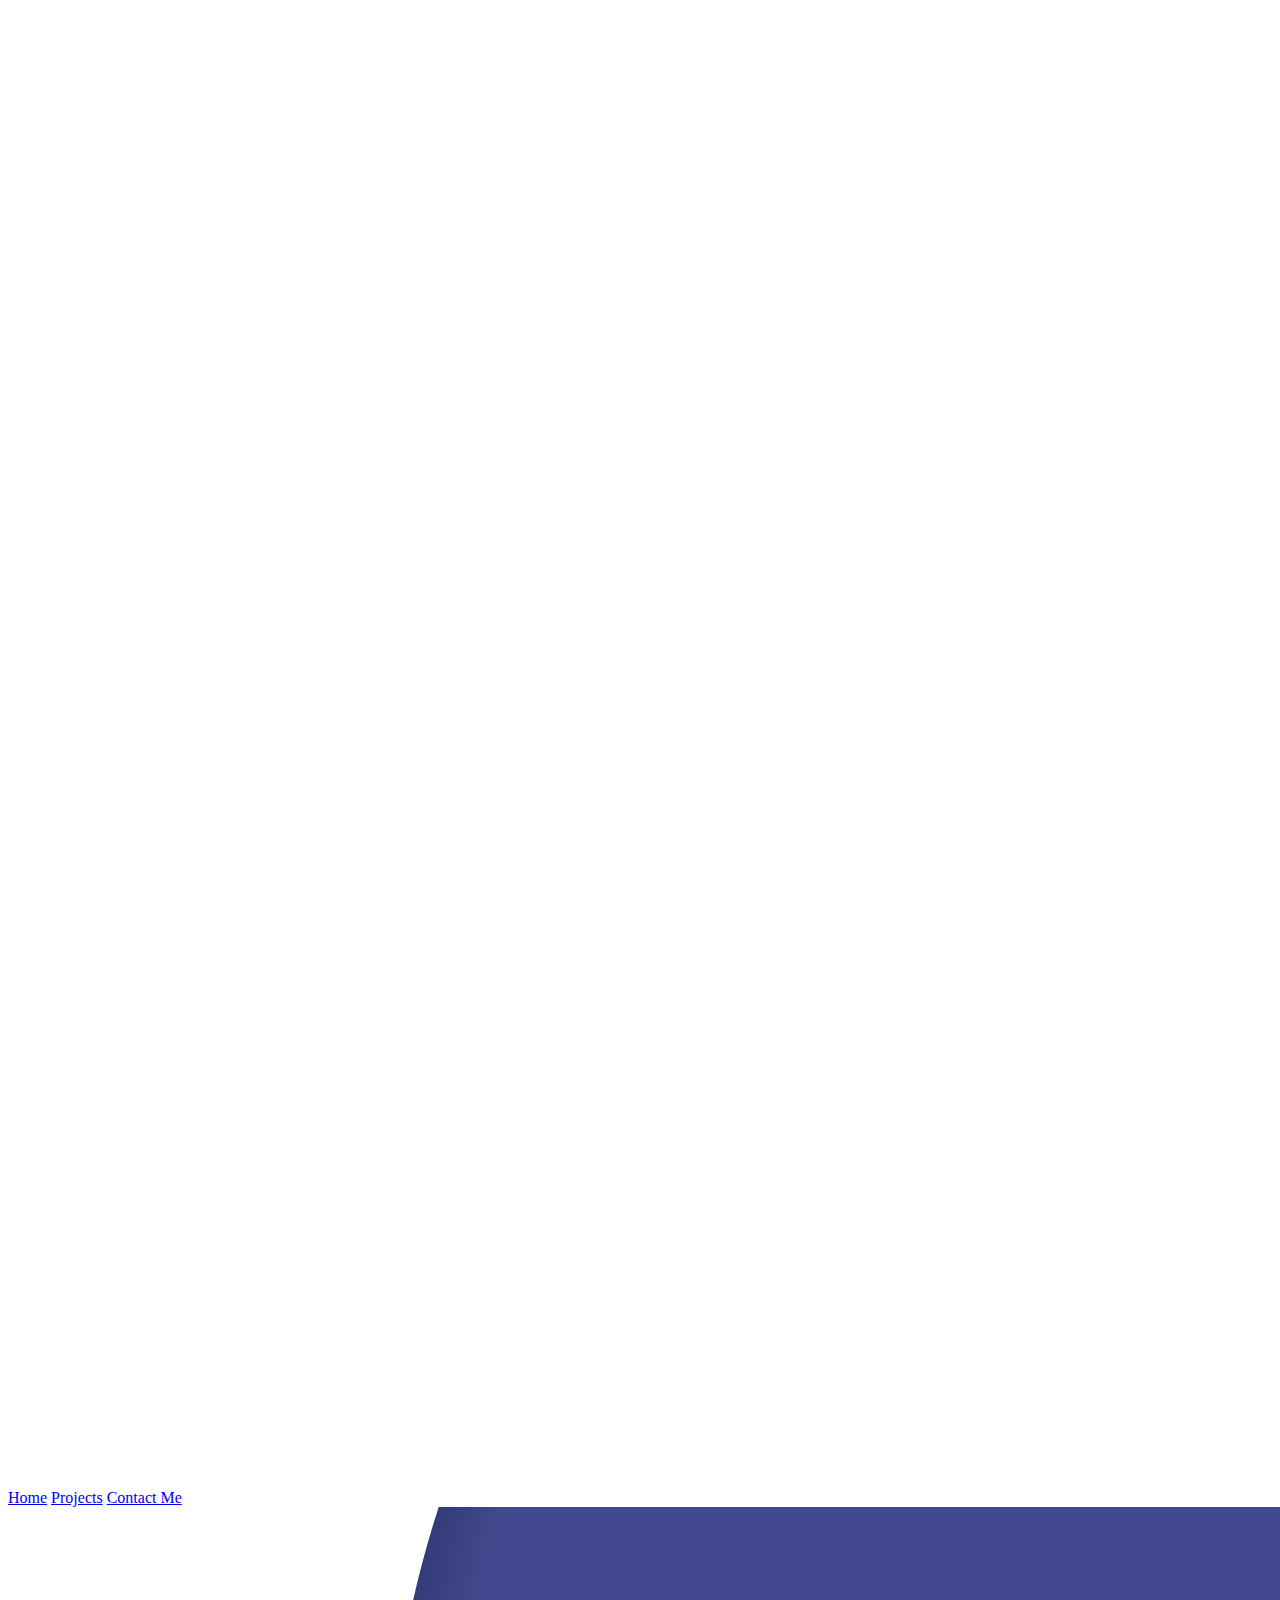
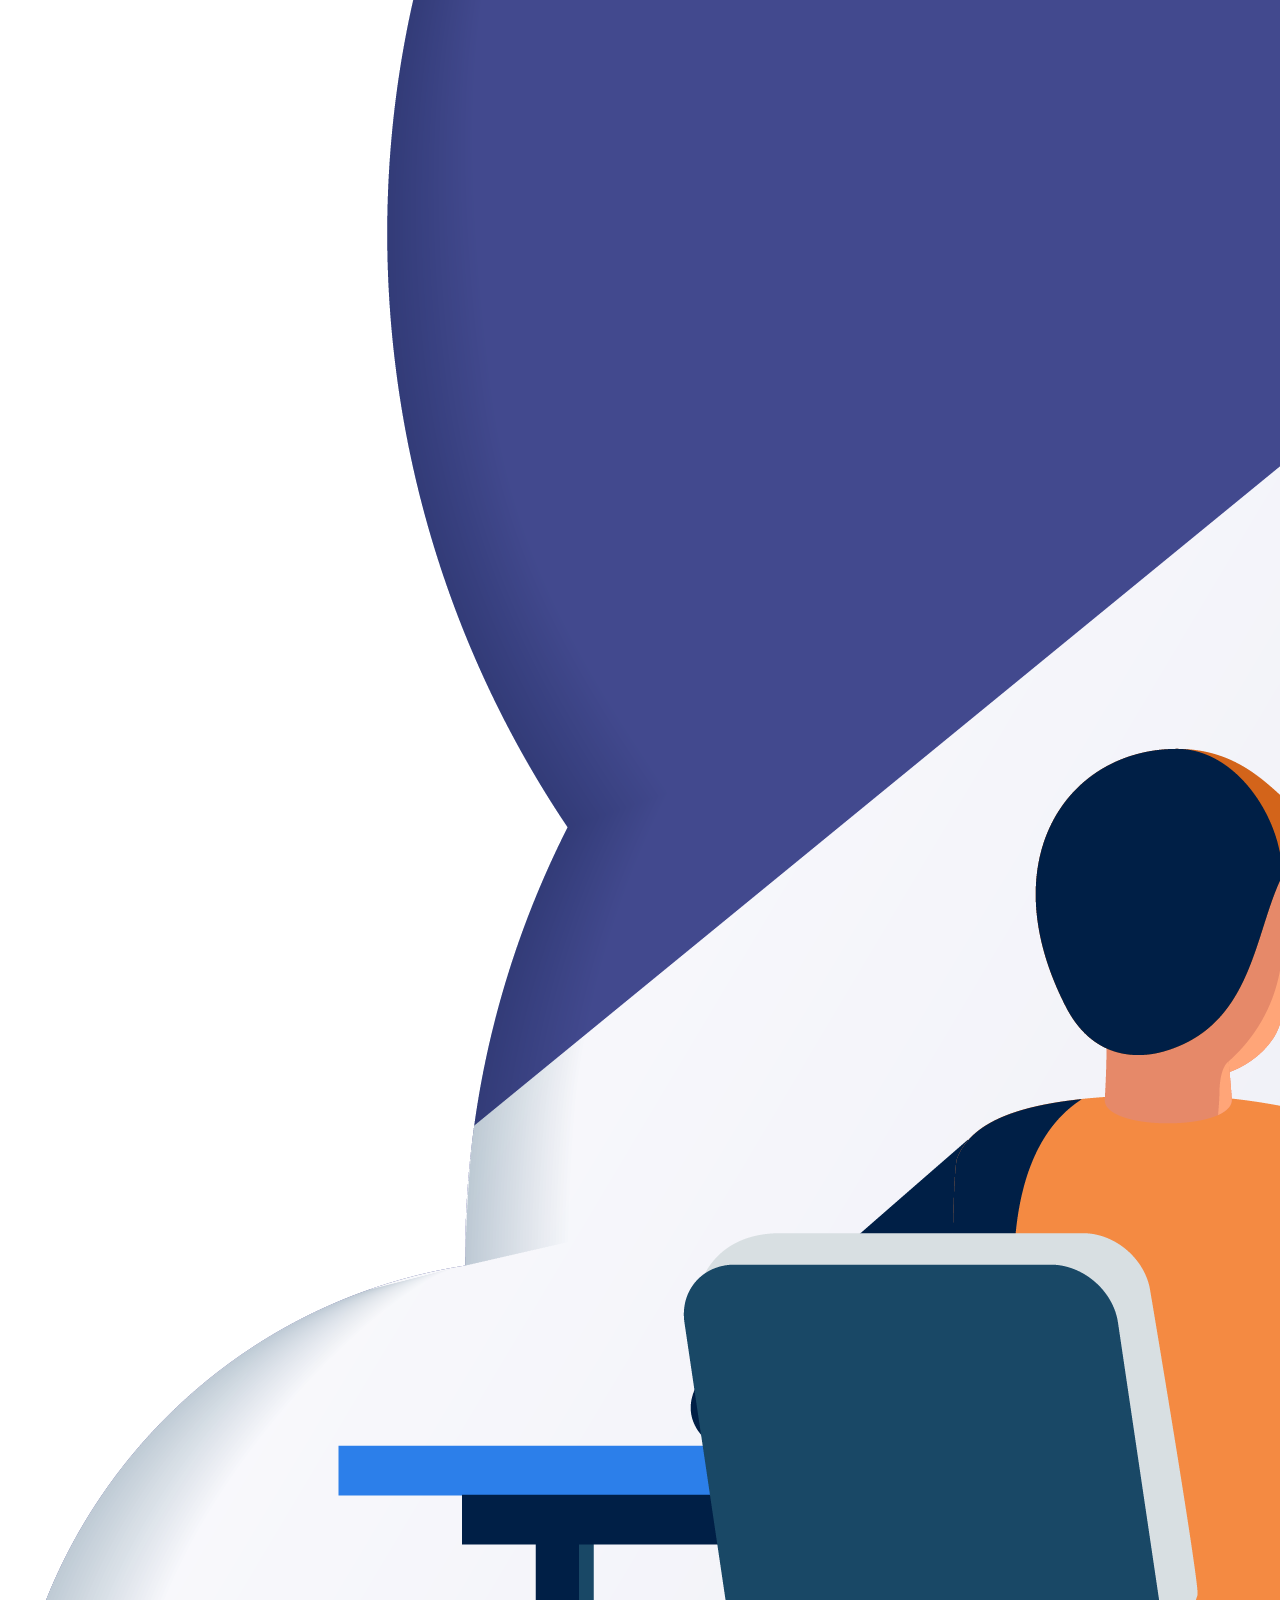
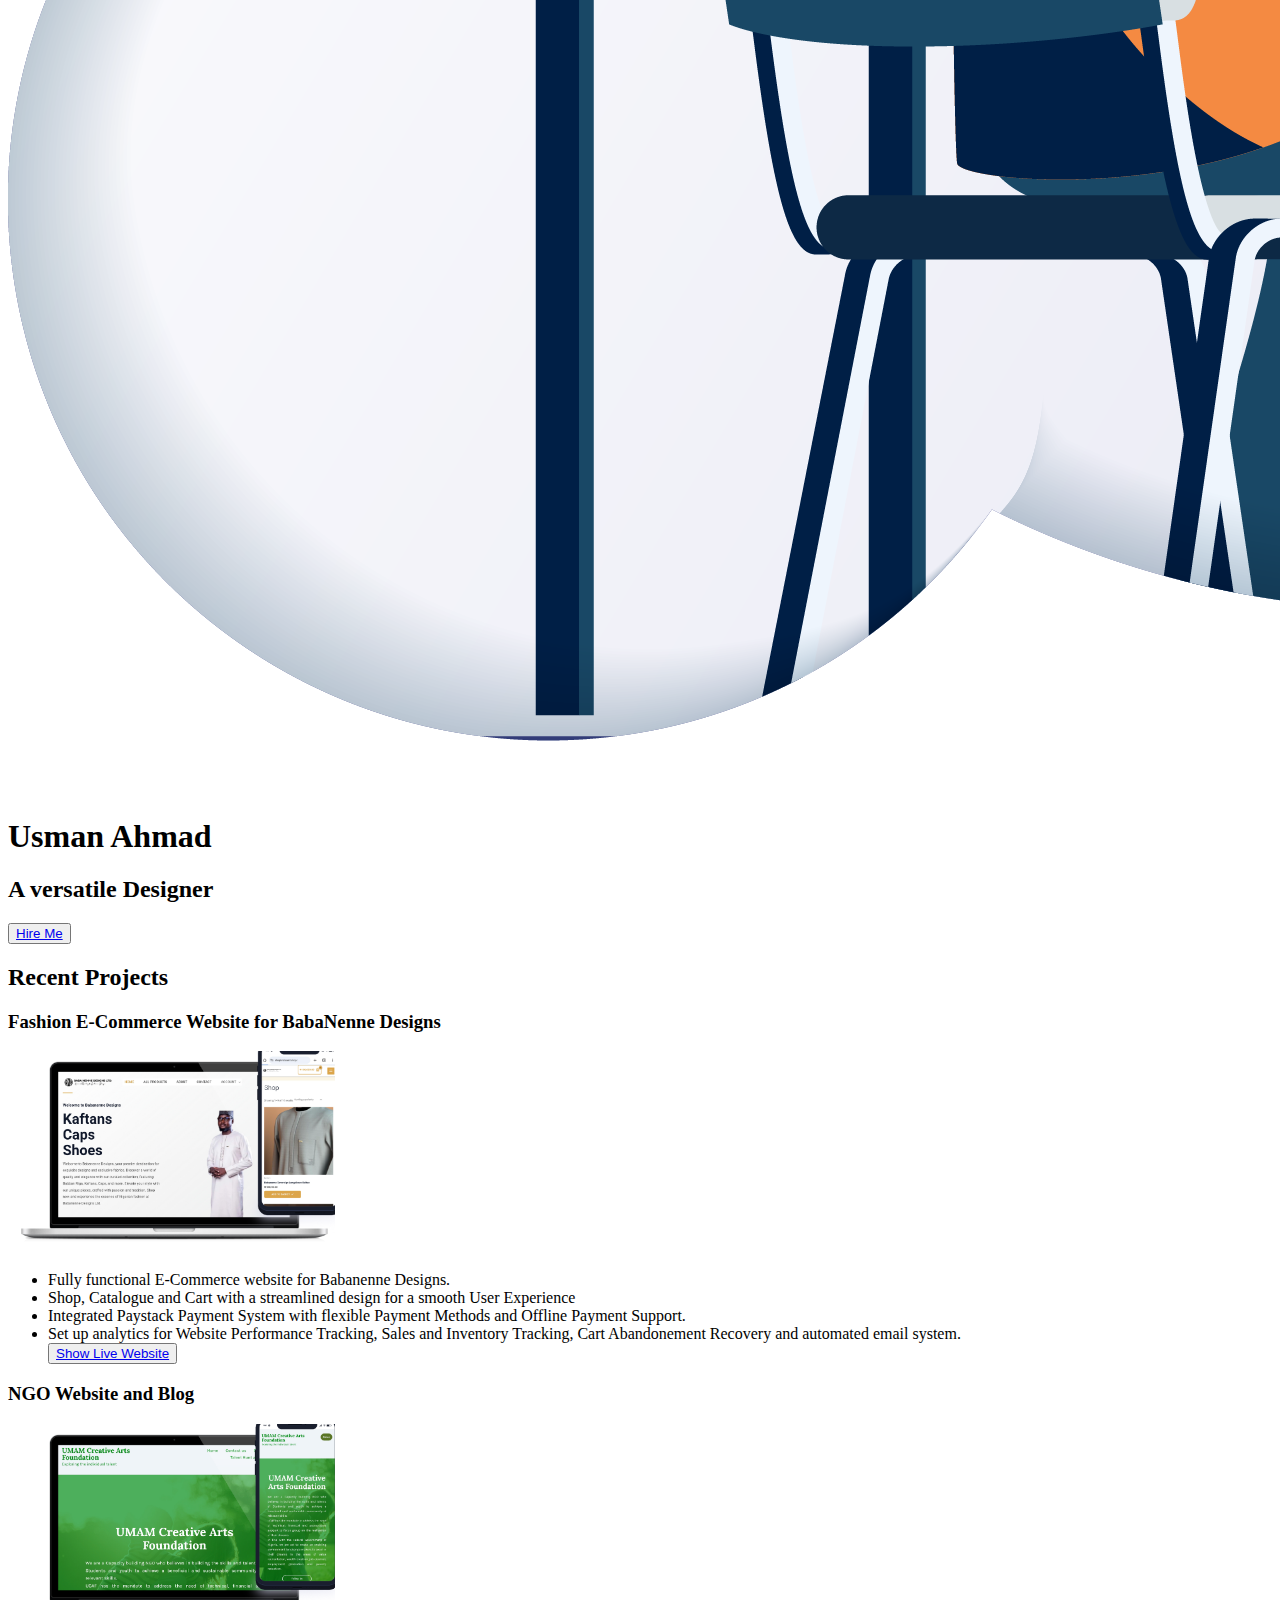
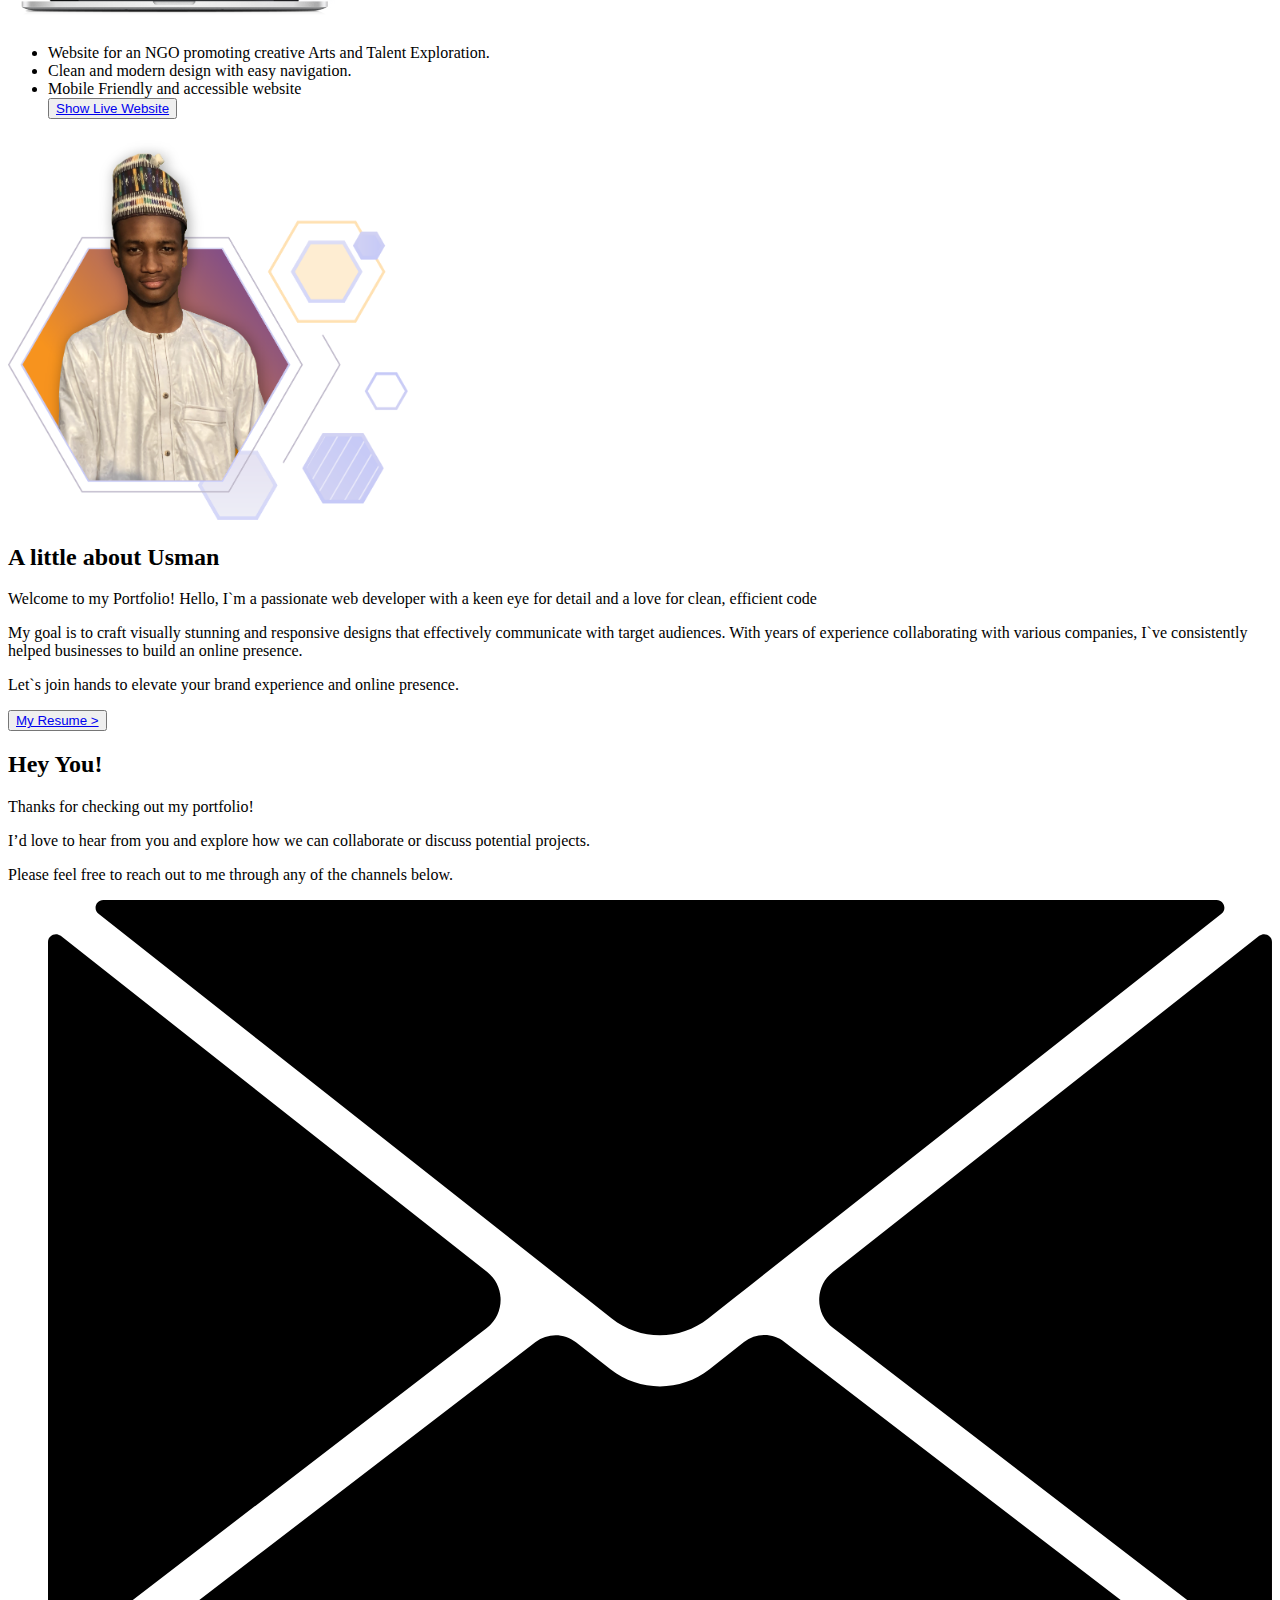
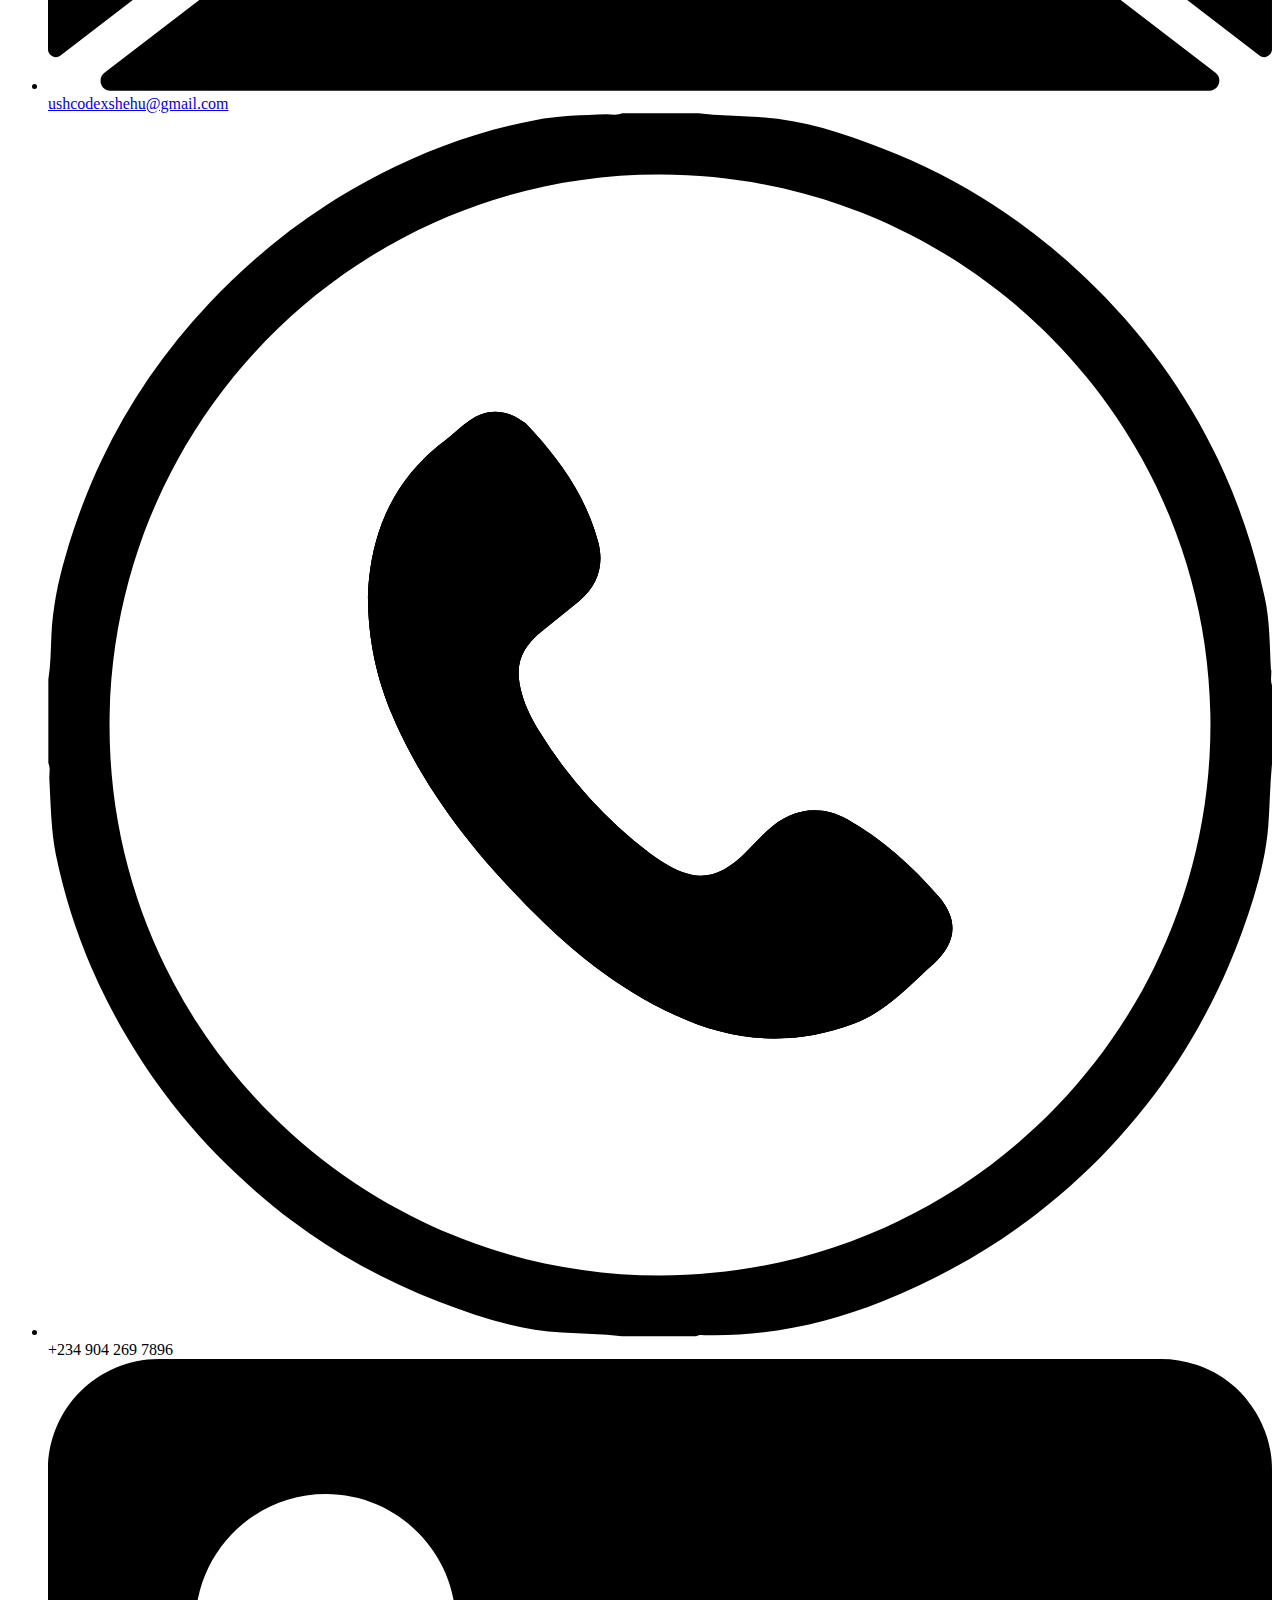
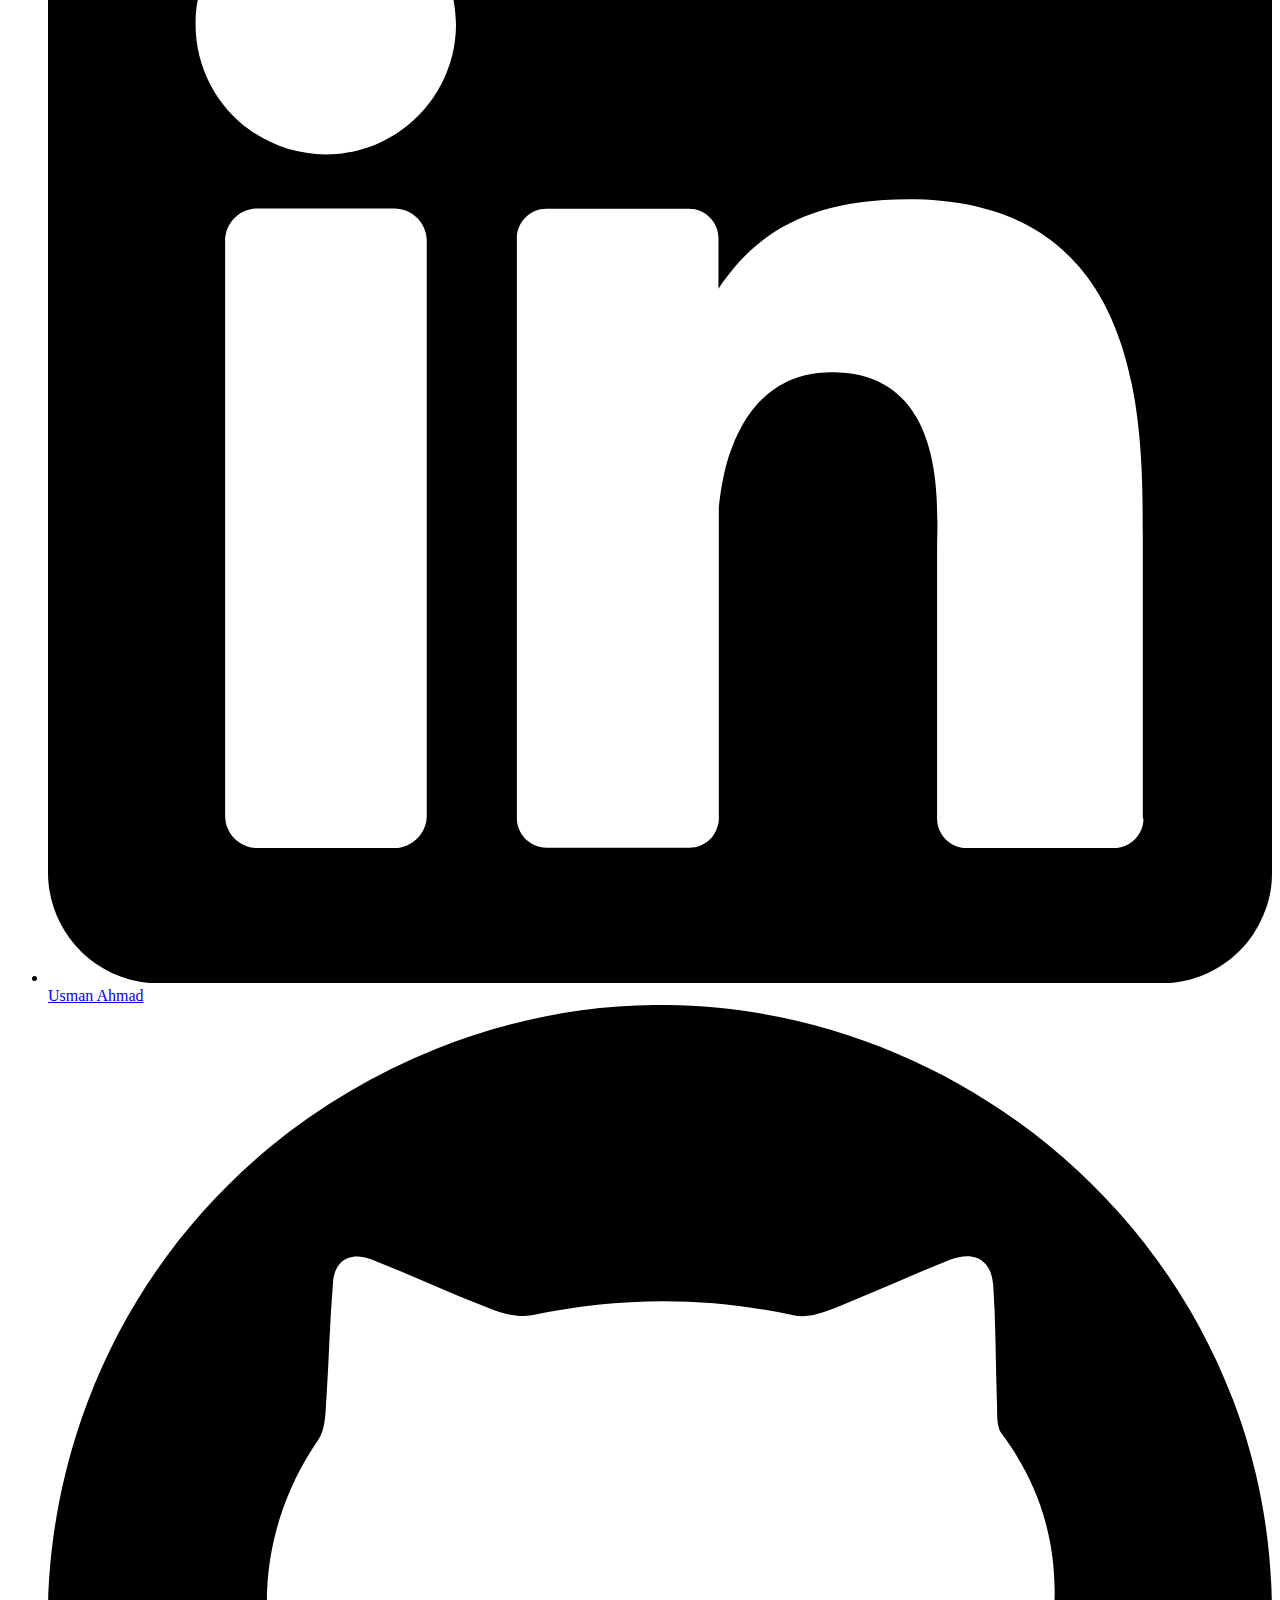
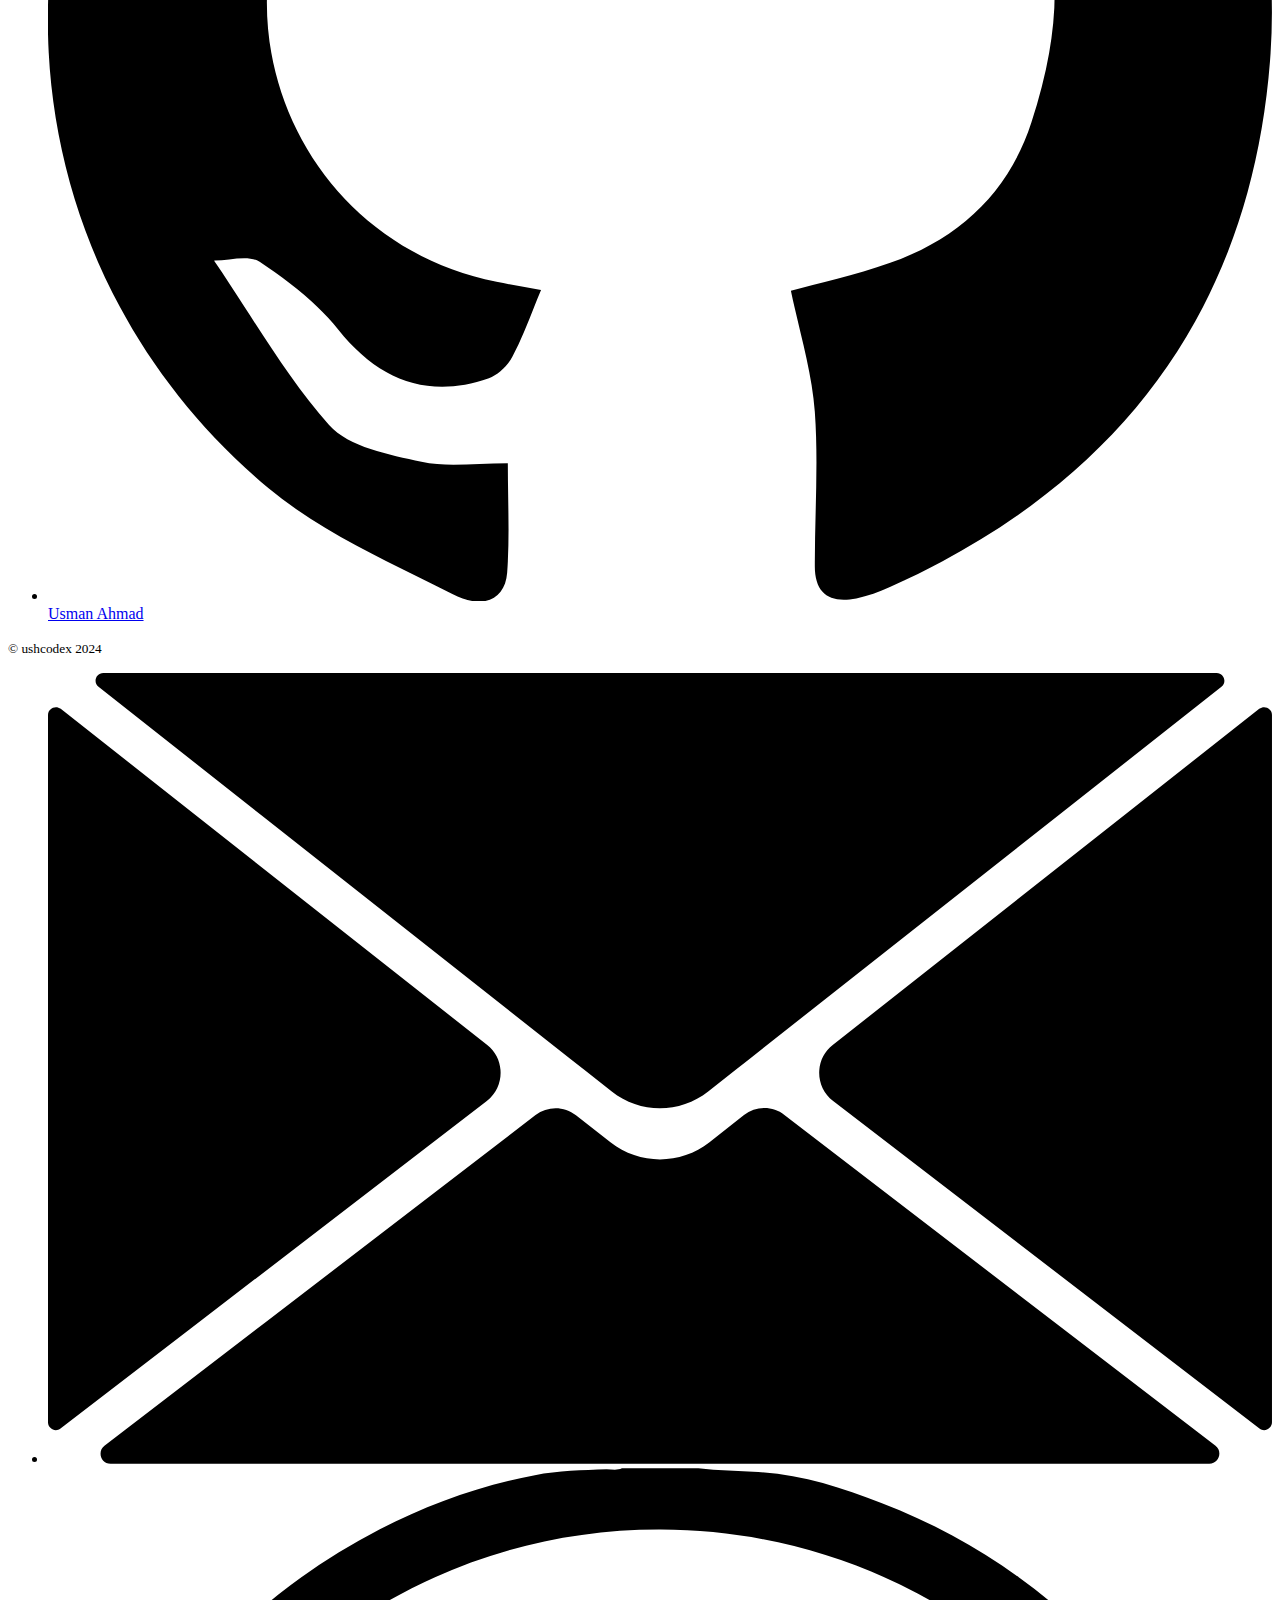
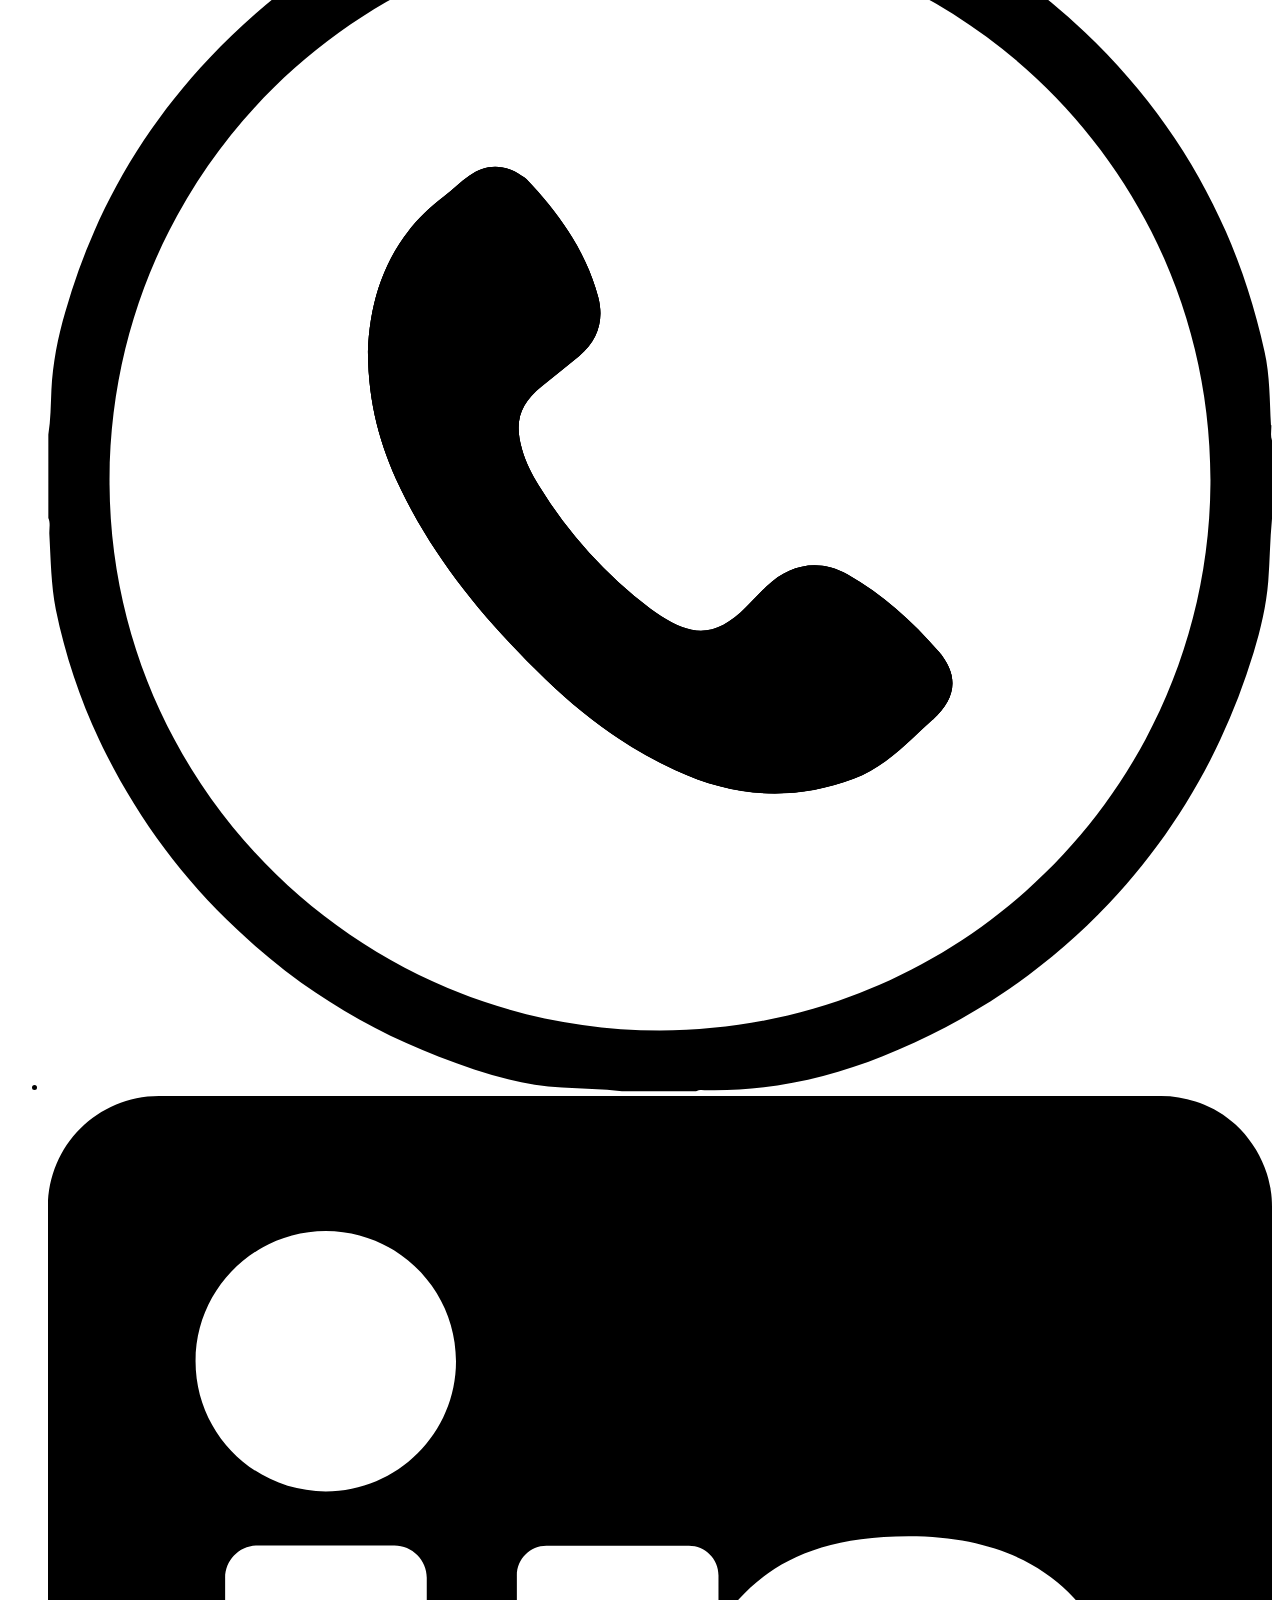
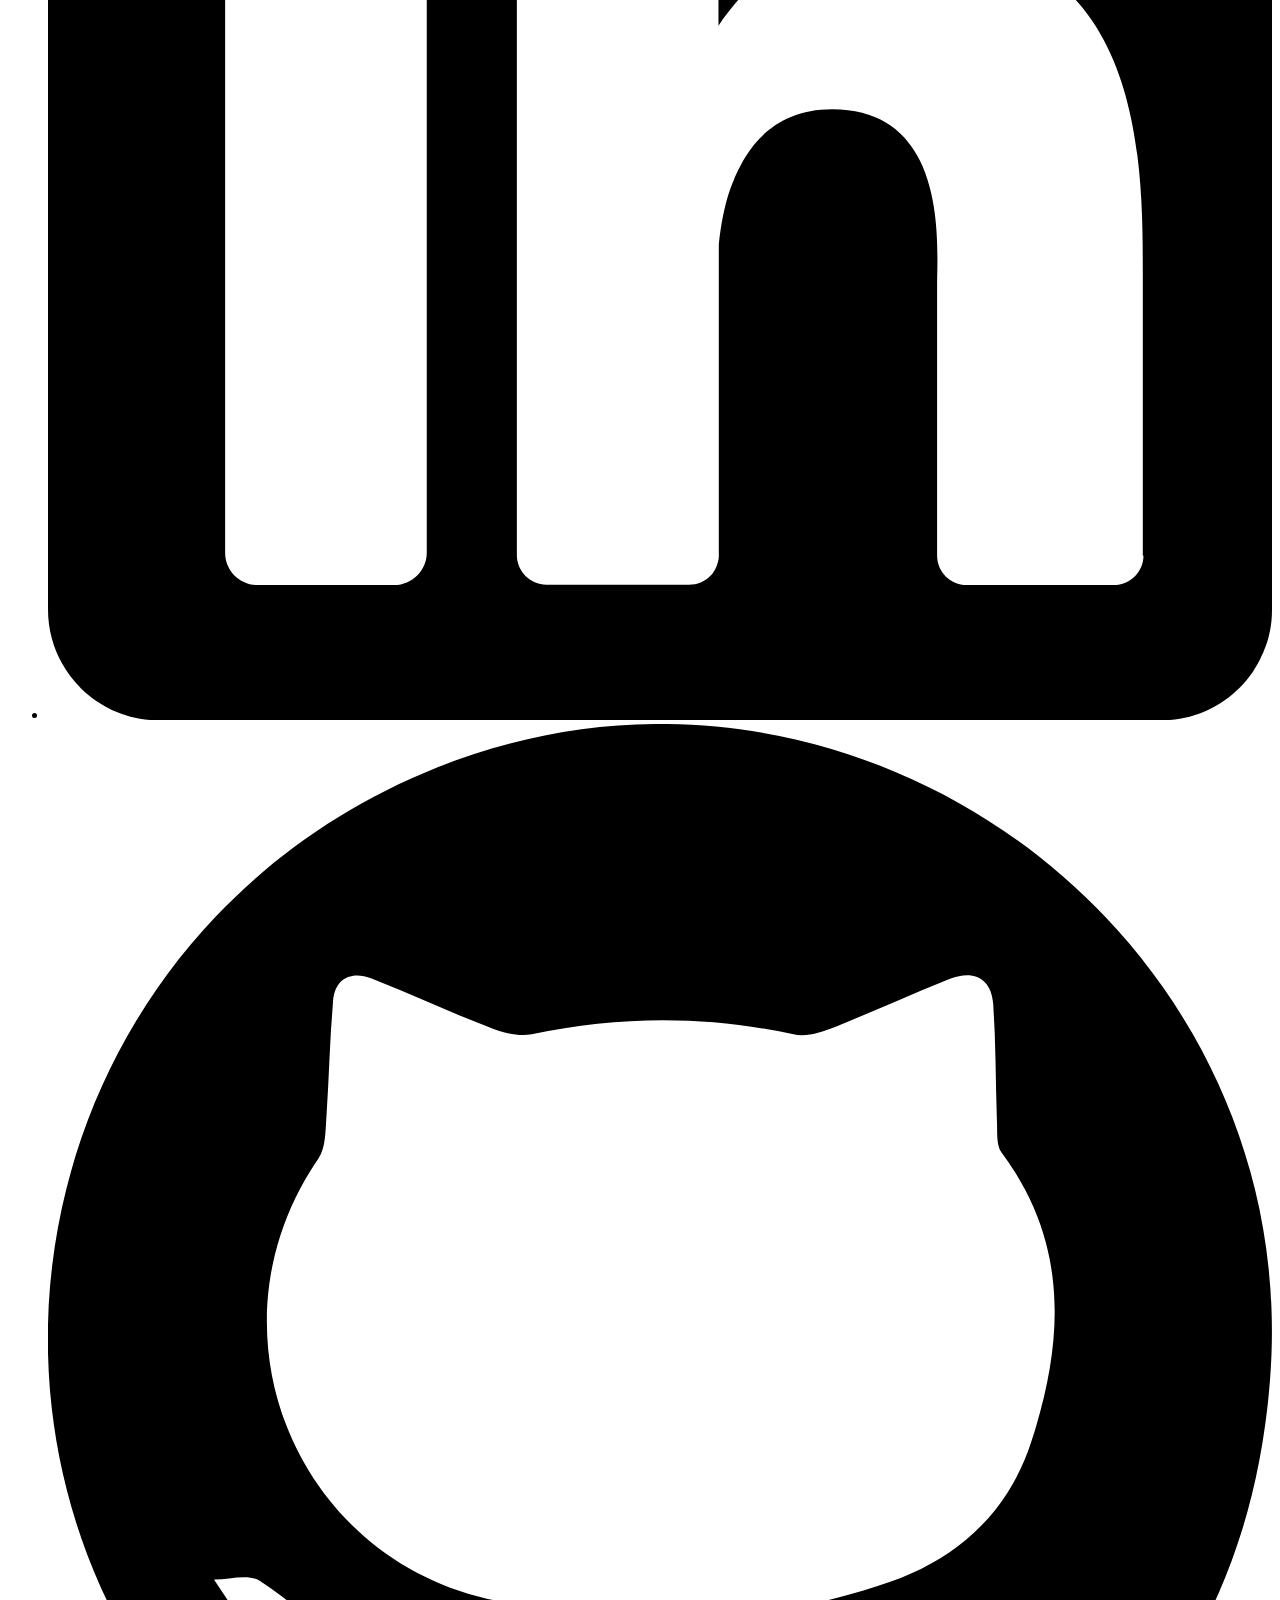
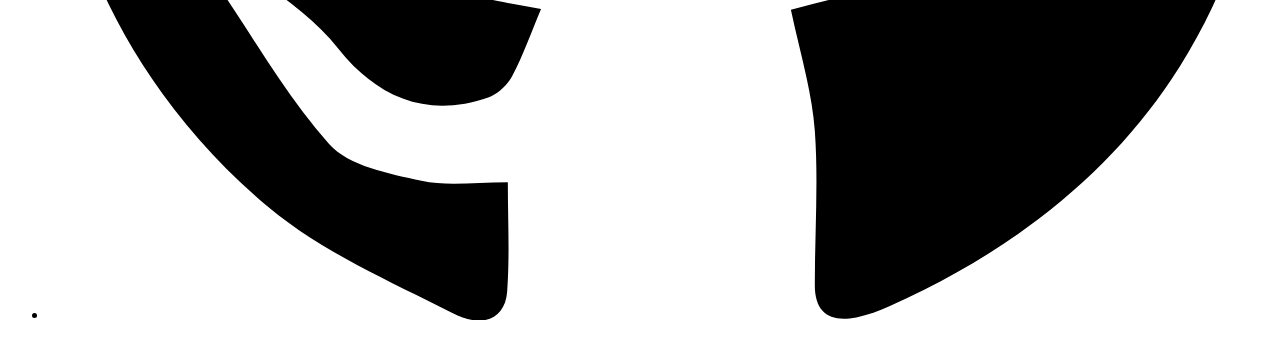
==== index.html @ d36ceb07 "Update index.html" ====
<!DOCTYPE html>
<html lang="en">
<head>
	<meta charset="UTF-8">
	<meta name="viewport" content="width=device-width, initial-scale=1.0">
	<title>Usman Ahmad`s Portfolio</title>
	<link rel="stylesheet" href="./ai.css">
	<link rel="preconnect" href="https://fonts.googleapis.com">
	<link rel="preconnect" href="https://fonts.gstatic.com" crossorigin>
	<link href="https://fonts.googleapis.com/css2?family=Montserrat:ital,wght@0,100..900;1,100..900&display=swap" rel="stylesheet">
</head>
<body>
	<header>
		<nav>
		  <svg id="logo" xmlns="http://www.w3.org/2000/svg" viewBox="0 0 43.77 51.15"><path d="m36.25,0H7.51C3.36,0,0,3.36,0,7.51v21.75c0,12.09,9.79,21.88,21.88,21.88s21.89-9.79,21.89-21.88V7.51c0-4.15-3.37-7.51-7.52-7.51Zm-3.16,30.42c0,6.06-4.91,10.98-10.97,10.98s-10.97-4.92-10.97-10.98V12.26c0-.98.8-1.78,1.78-1.78h18.39c.98,0,1.78.8,1.78,1.78v18.15Z"  style="fill:#fff; stroke-width:0px;"/></svg>  
			<div class="container">
				<a href="#hero">Home</a>
				<a href="#projects">Projects</a>
				<a href="#contact">Contact Me</a>
			</div>
		</nav>
	</header>
	<main>
		<section id="hero">
			<img src="./assets/images/A_Hero Image.png" alt="image of a designer in a design workspace"  >
			<div class="herocontent">
				<h1>Usman Ahmad</h1>
				<h2>A versatile Designer</h2>
				<button><a href="mailto:ushcodexshehu@gmail.com">Hire Me</a></button>
			</div>
		</section>
		<section id="projects">
			<h2>Recent Projects</h2>
			<h3>Fashion E-Commerce Website for BabaNenne Designs</h3>
			<div class="container">
				
				<img src="./assets/images/A_ShopbndMockups.png"   alt="Smartphone and imac mockup showing screenshots from shopbnd E-Commerce Website" height="200">
				<ul>
					<li>Fully functional E-Commerce website for Babanenne Designs.</li>
					<li>Shop, Catalogue and Cart with a streamlined design for a smooth User Experience</li>
					<li>Integrated Paystack Payment System with flexible Payment Methods and Offline Payment Support.</li>
					<li>Set up analytics for Website Performance Tracking, Sales and Inventory Tracking, Cart Abandonement Recovery and automated email system.</li>
					<button class="outline"><a href="https://shopbnd.com">Show Live Website</a></button>
				</ul>
			</div>
			<h3>NGO Website and Blog</h3>
			<div class="container">
				
				<img src="./assets/images/A_UCAF Mockups.png"   alt="Smartphone and imac mockup showing screenshots from UCAF Website" height="200">
				<ul>
					<li>Website for an NGO promoting creative Arts and Talent Exploration.</li>
					<li>Clean and modern design with easy navigation.</li>
					<li>Mobile Friendly and accessible website</li>
					<button class="outline"><a href="https://ushcodexgraphics.wordpress.org">Show Live Website</a></button>
				</ul>
			</div>
		</section>
		<section id="about">
			<div class="container">
				<img src="./assets/images/A_Profile image.png"   alt="A Vibrant Picture of Usman Ahmad" width="400">
				<div>
					<h2>A little about Usman</h2>
					<p>Welcome to my Portfolio! Hello, I`m a passionate web developer with a keen eye for detail and a love for clean, efficient code</p>
					<p>My goal is to craft visually stunning and responsive designs that effectively communicate with target audiences. With years of experience collaborating with various companies, I`ve consistently helped businesses to build an online presence.</p>
					<p>Let`s join hands to elevate your brand experience and online presence.</p>
					<button><a href="./resume.html">My Resume ></a></button>
				</div>
			</div>
		</section>
		<section id="contact">
			<h2>Hey You! </h2>
			<p>Thanks for checking out my portfolio! </p>
			<p>I’d love to hear from you and explore how we can collaborate or discuss potential projects.</p>
			<p> Please feel free to reach out to me through any of the channels below.</p>
			<ul>
				<li><a href="mailto:ushcodexshehu@gmail.com">
					<svg class="icon" xmlns="http://www.w3.org/2000/svg" viewBox="0 0 55.73 36"><path d="m0,1.91v32.21c0,.29.34.46.57.28l19.41-14.91c.83-.64.84-1.9.02-2.55L.58,1.63c-.23-.18-.58-.02-.58.28Zm31.69,18.22l-1.57,1.24c-1.32,1.04-3.19,1.04-4.51,0l-1.57-1.23c-.54-.42-1.29-.43-1.84-.01L2.57,35.19c-.34.26-.16.81.28.81h50.03c.43,0,.62-.55.28-.81l-19.63-15.07c-.54-.42-1.3-.41-1.84.01Zm4.06-.64l19.41,14.91c.23.18.57.01.57-.28V1.91c0-.3-.34-.46-.58-.28l-19.42,15.31c-.83.65-.82,1.91.02,2.55Z" /><path d="m53.21,0c.34,0,.48.43.22.63l-21.59,17.02-1.78,1.4c-1.29,1.02-3.11,1.02-4.39,0l-1.78-1.4L2.3.63c-.26-.21-.12-.63.22-.63h50.68Z"/></svg>
					 ushcodexshehu@gmail.com
				</a></li>
				<li><svg class="icon" xmlns="http://www.w3.org/2000/svg" viewBox="0 0 36 36"><path d="m26.19,23.04c.61.71.53,1.38-.17,2.01-.72.65-1.37,1.38-2.32,1.74-1.79.67-3.53.55-5.25-.25-1.43-.66-2.68-1.58-3.81-2.67-1.7-1.65-3.22-3.44-4.26-5.59-.58-1.2-.96-2.46-.97-4.05.06-1.69.64-3.37,2.25-4.57.25-.19.47-.42.73-.6.5-.36,1.03-.35,1.54,0,.05.03.1.06.14.1.95,1,1.75,2.11,2.11,3.46.18.67,0,1.28-.56,1.74-.36.3-.73.59-1.09.88-.66.53-.82,1.05-.59,1.86.11.39.29.74.5,1.08.87,1.41,1.96,2.62,3.28,3.62.1.08.21.15.32.22.99.64,1.67.56,2.5-.28.2-.2.39-.41.59-.6.69-.66,1.55-.83,2.39-.35,1.02.58,1.9,1.37,2.67,2.26Z" /><path d="m35.97,16.39c-.04-.73-.03-1.46-.19-2.17-.8-3.67-2.56-6.81-5.29-9.4-1.75-1.66-3.74-2.93-5.98-3.79-1.17-.45-2.35-.84-3.62-.91-.59-.04-1.18-.04-1.76-.11h-2.25c-.14.07-.3.03-.45.03-.71.03-1.42.04-2.11.17-1.6.3-3.12.85-4.56,1.59-1.89.97-3.55,2.24-5.01,3.79C2.72,7.74,1.32,10.22.51,13.05c-.22.75-.37,1.51-.41,2.3-.02.44-.02.88-.09,1.31v2.46c.07.16.02.32.03.48.04.74.05,1.48.19,2.21.31,1.51.82,2.96,1.52,4.33.97,1.9,2.23,3.59,3.79,5.06,1.74,1.65,3.73,2.91,5.96,3.76,1.17.45,2.35.84,3.62.91.59.04,1.18.04,1.76.11h2.18c.11-.07.23-.03.34-.03,1.79.03,3.5-.34,5.15-1,2.54-1.02,4.77-2.5,6.66-4.5,2.01-2.13,3.4-4.6,4.25-7.38.21-.68.37-1.37.43-2.09.05-.65.05-1.29.12-1.94v-2.18c-.07-.16-.02-.32-.03-.48Zm-17.97,17.8c-8.95,0-16.22-7.29-16.19-16.22C1.84,9.01,9.1,1.78,18.02,1.81c8.95.02,16.18,7.27,16.17,16.2-.01,8.94-7.26,16.18-16.2,16.18Z"/><path d="m26.02,25.04c-.72.65-1.37,1.38-2.32,1.74-1.79.67-3.53.55-5.25-.25-1.43-.66-2.68-1.58-3.81-2.67-1.7-1.65-3.22-3.44-4.26-5.59-.58-1.2-.96-2.46-.97-4.05.06-1.69.64-3.37,2.25-4.57.25-.19.47-.42.73-.6.5-.36,1.03-.35,1.54,0,.05.03.1.06.14.1.95,1,1.75,2.11,2.11,3.46.18.67,0,1.28-.56,1.74-.36.3-.73.59-1.09.88-.66.53-.82,1.05-.59,1.86.11.39.29.74.5,1.08.87,1.41,1.96,2.62,3.28,3.62.1.08.21.15.32.22.99.64,1.67.56,2.5-.28.2-.2.39-.41.59-.6.69-.66,1.55-.83,2.39-.35,1.02.58,1.9,1.37,2.67,2.26.61.71.53,1.38-.17,2.01Z" /><path d="m26.02,25.04c-.72.65-1.37,1.38-2.32,1.74-1.79.67-3.53.55-5.25-.25-1.43-.66-2.68-1.58-3.81-2.67-1.7-1.65-3.22-3.44-4.26-5.59-.58-1.2-.96-2.46-.97-4.05.06-1.69.64-3.37,2.25-4.57.25-.19.47-.42.73-.6.5-.36,1.03-.35,1.54,0,.05.03.1.06.14.1.95,1,1.75,2.11,2.11,3.46.18.67,0,1.28-.56,1.74-.36.3-.73.59-1.09.88-.66.53-.82,1.05-.59,1.86.11.39.29.74.5,1.08.87,1.41,1.96,2.62,3.28,3.62.1.08.21.15.32.22.99.64,1.67.56,2.5-.28.2-.2.39-.41.59-.6.69-.66,1.55-.83,2.39-.35,1.02.58,1.9,1.37,2.67,2.26.61.71.53,1.38-.17,2.01Z" /></svg>
					+234 904 269 7896</li>
				<li><a href="linkedin.com">
					<svg class="icon" xmlns="http://www.w3.org/2000/svg" viewBox="0 0 36 36"><path d="m35.96,2.76c0-.05-.02-.11-.03-.16-.02-.1-.05-.21-.08-.31-.16-.5-.43-.94-.78-1.31t0,0l-.03-.03s0,0,0,0c-.29-.29-.64-.53-1.03-.69-.08-.04-.17-.07-.26-.1-.32-.1-.66-.16-1.01-.16H3.26C1.46,0,0,1.46,0,3.26v29.49c0,.9.37,1.72.96,2.31,0,0,.01.01.02.02.59.57,1.39.93,2.27.93h29.49c.9,0,1.71-.36,2.3-.95.15-.15.28-.31.4-.48.02-.03.04-.07.06-.1.06-.1.12-.2.17-.31.02-.05.04-.1.07-.15.02-.05.04-.1.06-.15.04-.1.07-.2.1-.31.07-.26.1-.53.1-.81V3.26c0-.17-.01-.33-.04-.5ZM11.14,31.08c0,.52-.43.95-.95.95h-4.03c-.52,0-.95-.42-.95-.95V14.17c0-.52.42-.95.95-.95h4.03c.52,0,.95.43.95.95v16.91Zm-2.97-19.45c-2.12,0-3.83-1.72-3.83-3.83s1.72-3.83,3.83-3.83,3.83,1.72,3.83,3.83-1.72,3.83-3.83,3.83Zm24.05,19.53c0,.48-.39.87-.87.87h-4.33c-.48,0-.87-.39-.87-.87v-7.93c0-1.18.35-5.19-3.09-5.19-1.33,0-2.14.68-2.62,1.52-.09.16-.17.32-.24.48-.02.06-.04.11-.07.17-.05.12-.09.25-.13.37-.16.53-.23,1.05-.27,1.42v9.15c0,.06,0,.12-.02.18-.02.08-.05.17-.09.24-.03.05-.06.1-.09.14-.02.02-.04.04-.06.06-.16.16-.37.25-.62.25h-4.19c-.48,0-.87-.39-.87-.87V14.1c0-.48.39-.87.87-.87h4.19c.48,0,.87.39.87.87v1.48c.99-1.48,2.46-2.63,5.59-2.63,6.93,0,6.89,6.48,6.89,10.03v8.19Z" /></svg>
					Usman Ahmad
				</a></li>
				<li><a href="github.com">
					<svg class="icon" xmlns="http://www.w3.org/2000/svg" viewBox="0 0 36.84 36"><path d="m5,25.76c1.2,1.76,2.17,3.49,3.46,4.94.6.67,1.81.89,2.78,1.11.78.17,1.63.04,2.6.04,0,1.1.06,2.21-.02,3.3-.06.8-.71,1.12-1.65.64-1.9-.97-3.93-1.84-5.54-3.19C-4.14,23.54-1.34,6.54,11.71,1.31c12.49-5,26.13,4.98,25.07,18.44-.59,7.52-4.58,12.75-11.44,15.83-.32.15-.67.27-1.01.34-.79.16-1.26-.13-1.25-1,0-1.54.11-3.09,0-4.62-.09-1.21-.46-2.4-.72-3.64.81-.22,1.92-.46,2.99-.84,2.07-.73,3.57-2.12,4.25-4.23.98-3.01,1.14-5.96-.9-8.69-.17-.23-.12-.65-.14-.98-.04-1.16-.03-2.33-.11-3.49-.06-.79-.6-1.03-1.3-.76-1.16.46-2.28.98-3.44,1.44-.4.16-.88.32-1.27.23-2.63-.57-5.25-.56-7.88,0-.4.08-.88-.05-1.28-.21-1.19-.46-2.35-1.01-3.54-1.47-.6-.23-1.1-.02-1.16.68-.1,1.16-.12,2.33-.2,3.49-.03.42-.02.93-.24,1.25-3.53,5.12-.74,12.09,5.36,13.31.45.09.9.17,1.34.25-.3.71-.53,1.38-.86,2-.14.27-.43.55-.71.65-1.82.64-3.33.05-4.53-1.46-.64-.8-1.51-1.46-2.37-2.04-.33-.22-.92-.04-1.35-.04Z" /></svg>
					Usman Ahmad
				</a></li>
			</ul>
		</section>
	</main>
	<footer id="footer">
		<small>© ushcodex 2024</small>
		<div>
		<ul>
					<li><a href="mailto:ushcodexshehu@gmail.com">
						<svg class="icon" xmlns="http://www.w3.org/2000/svg" viewBox="0 0 55.73 36"><path d="m0,1.91v32.21c0,.29.34.46.57.28l19.41-14.91c.83-.64.84-1.9.02-2.55L.58,1.63c-.23-.18-.58-.02-.58.28Zm31.69,18.22l-1.57,1.24c-1.32,1.04-3.19,1.04-4.51,0l-1.57-1.23c-.54-.42-1.29-.43-1.84-.01L2.57,35.19c-.34.26-.16.81.28.81h50.03c.43,0,.62-.55.28-.81l-19.63-15.07c-.54-.42-1.3-.41-1.84.01Zm4.06-.64l19.41,14.91c.23.18.57.01.57-.28V1.91c0-.3-.34-.46-.58-.28l-19.42,15.31c-.83.65-.82,1.91.02,2.55Z" /><path d="m53.21,0c.34,0,.48.43.22.63l-21.59,17.02-1.78,1.4c-1.29,1.02-3.11,1.02-4.39,0l-1.78-1.4L2.3.63c-.26-.21-.12-.63.22-.63h50.68Z" /></svg>
					</a></li>
					<li><svg class="icon" xmlns="http://www.w3.org/2000/svg" viewBox="0 0 36 36"><path d="m26.19,23.04c.61.71.53,1.38-.17,2.01-.72.65-1.37,1.38-2.32,1.74-1.79.67-3.53.55-5.25-.25-1.43-.66-2.68-1.58-3.81-2.67-1.7-1.65-3.22-3.44-4.26-5.59-.58-1.2-.96-2.46-.97-4.05.06-1.69.64-3.37,2.25-4.57.25-.19.47-.42.73-.6.5-.36,1.03-.35,1.54,0,.05.03.1.06.14.1.95,1,1.75,2.11,2.11,3.46.18.67,0,1.28-.56,1.74-.36.3-.73.59-1.09.88-.66.53-.82,1.05-.59,1.86.11.39.29.74.5,1.08.87,1.41,1.96,2.62,3.28,3.62.1.08.21.15.32.22.99.64,1.67.56,2.5-.28.2-.2.39-.41.59-.6.69-.66,1.55-.83,2.39-.35,1.02.58,1.9,1.37,2.67,2.26Z" /><path d="m35.97,16.39c-.04-.73-.03-1.46-.19-2.17-.8-3.67-2.56-6.81-5.29-9.4-1.75-1.66-3.74-2.93-5.98-3.79-1.17-.45-2.35-.84-3.62-.91-.59-.04-1.18-.04-1.76-.11h-2.25c-.14.07-.3.03-.45.03-.71.03-1.42.04-2.11.17-1.6.3-3.12.85-4.56,1.59-1.89.97-3.55,2.24-5.01,3.79C2.72,7.74,1.32,10.22.51,13.05c-.22.75-.37,1.51-.41,2.3-.02.44-.02.88-.09,1.31v2.46c.07.16.02.32.03.48.04.74.05,1.48.19,2.21.31,1.51.82,2.96,1.52,4.33.97,1.9,2.23,3.59,3.79,5.06,1.74,1.65,3.73,2.91,5.96,3.76,1.17.45,2.35.84,3.62.91.59.04,1.18.04,1.76.11h2.18c.11-.07.23-.03.34-.03,1.79.03,3.5-.34,5.15-1,2.54-1.02,4.77-2.5,6.66-4.5,2.01-2.13,3.4-4.6,4.25-7.38.21-.68.37-1.37.43-2.09.05-.65.05-1.29.12-1.94v-2.18c-.07-.16-.02-.32-.03-.48Zm-17.97,17.8c-8.95,0-16.22-7.29-16.19-16.22C1.84,9.01,9.1,1.78,18.02,1.81c8.95.02,16.18,7.27,16.17,16.2-.01,8.94-7.26,16.18-16.2,16.18Z" /><path d="m26.02,25.04c-.72.65-1.37,1.38-2.32,1.74-1.79.67-3.53.55-5.25-.25-1.43-.66-2.68-1.58-3.81-2.67-1.7-1.65-3.22-3.44-4.26-5.59-.58-1.2-.96-2.46-.97-4.05.06-1.69.64-3.37,2.25-4.57.25-.19.47-.42.73-.6.5-.36,1.03-.35,1.54,0,.05.03.1.06.14.1.95,1,1.75,2.11,2.11,3.46.18.67,0,1.28-.56,1.74-.36.3-.73.59-1.09.88-.66.53-.82,1.05-.59,1.86.11.39.29.74.5,1.08.87,1.41,1.96,2.62,3.28,3.62.1.08.21.15.32.22.99.64,1.67.56,2.5-.28.2-.2.39-.41.59-.6.69-.66,1.55-.83,2.39-.35,1.02.58,1.9,1.37,2.67,2.26.61.71.53,1.38-.17,2.01Z" /><path d="m26.02,25.04c-.72.65-1.37,1.38-2.32,1.74-1.79.67-3.53.55-5.25-.25-1.43-.66-2.68-1.58-3.81-2.67-1.7-1.65-3.22-3.44-4.26-5.59-.58-1.2-.96-2.46-.97-4.05.06-1.69.64-3.37,2.25-4.57.25-.19.47-.42.73-.6.5-.36,1.03-.35,1.54,0,.05.03.1.06.14.1.95,1,1.75,2.11,2.11,3.46.18.67,0,1.28-.56,1.74-.36.3-.73.59-1.09.88-.66.53-.82,1.05-.59,1.86.11.39.29.74.5,1.08.87,1.41,1.96,2.62,3.28,3.62.1.08.21.15.32.22.99.64,1.67.56,2.5-.28.2-.2.39-.41.59-.6.69-.66,1.55-.83,2.39-.35,1.02.58,1.9,1.37,2.67,2.26.61.71.53,1.38-.17,2.01Z" /></svg></li>
					<li><a href="linkedin.com">
						<svg class="icon" xmlns="http://www.w3.org/2000/svg" viewBox="0 0 36 36"><path d="m35.96,2.76c0-.05-.02-.11-.03-.16-.02-.1-.05-.21-.08-.31-.16-.5-.43-.94-.78-1.31t0,0l-.03-.03s0,0,0,0c-.29-.29-.64-.53-1.03-.69-.08-.04-.17-.07-.26-.1-.32-.1-.66-.16-1.01-.16H3.26C1.46,0,0,1.46,0,3.26v29.49c0,.9.37,1.72.96,2.31,0,0,.01.01.02.02.59.57,1.39.93,2.27.93h29.49c.9,0,1.71-.36,2.3-.95.15-.15.28-.31.4-.48.02-.03.04-.07.06-.1.06-.1.12-.2.17-.31.02-.05.04-.1.07-.15.02-.05.04-.1.06-.15.04-.1.07-.2.1-.31.07-.26.1-.53.1-.81V3.26c0-.17-.01-.33-.04-.5ZM11.14,31.08c0,.52-.43.95-.95.95h-4.03c-.52,0-.95-.42-.95-.95V14.17c0-.52.42-.95.95-.95h4.03c.52,0,.95.43.95.95v16.91Zm-2.97-19.45c-2.12,0-3.83-1.72-3.83-3.83s1.72-3.83,3.83-3.83,3.83,1.72,3.83,3.83-1.72,3.83-3.83,3.83Zm24.05,19.53c0,.48-.39.87-.87.87h-4.33c-.48,0-.87-.39-.87-.87v-7.93c0-1.18.35-5.19-3.09-5.19-1.33,0-2.14.68-2.62,1.52-.09.16-.17.32-.24.48-.02.06-.04.11-.07.17-.05.12-.09.25-.13.37-.16.53-.23,1.05-.27,1.42v9.15c0,.06,0,.12-.02.18-.02.08-.05.17-.09.24-.03.05-.06.1-.09.14-.02.02-.04.04-.06.06-.16.16-.37.25-.62.25h-4.19c-.48,0-.87-.39-.87-.87V14.1c0-.48.39-.87.87-.87h4.19c.48,0,.87.39.87.87v1.48c.99-1.48,2.46-2.63,5.59-2.63,6.93,0,6.89,6.48,6.89,10.03v8.19Z" /></svg>
					</a></li>
					<li><a href="github.com">
						<svg class="icon" xmlns="http://www.w3.org/2000/svg" viewBox="0 0 36.84 36"><path d="m5,25.76c1.2,1.76,2.17,3.49,3.46,4.94.6.67,1.81.89,2.78,1.11.78.17,1.63.04,2.6.04,0,1.1.06,2.21-.02,3.3-.06.8-.71,1.12-1.65.64-1.9-.97-3.93-1.84-5.54-3.19C-4.14,23.54-1.34,6.54,11.71,1.31c12.49-5,26.13,4.98,25.07,18.44-.59,7.52-4.58,12.75-11.44,15.83-.32.15-.67.27-1.01.34-.79.16-1.26-.13-1.25-1,0-1.54.11-3.09,0-4.62-.09-1.21-.46-2.4-.72-3.64.81-.22,1.92-.46,2.99-.84,2.07-.73,3.57-2.12,4.25-4.23.98-3.01,1.14-5.96-.9-8.69-.17-.23-.12-.65-.14-.98-.04-1.16-.03-2.33-.11-3.49-.06-.79-.6-1.03-1.3-.76-1.16.46-2.28.98-3.44,1.44-.4.16-.88.32-1.27.23-2.63-.57-5.25-.56-7.88,0-.4.08-.88-.05-1.28-.21-1.19-.46-2.35-1.01-3.54-1.47-.6-.23-1.1-.02-1.16.68-.1,1.16-.12,2.33-.2,3.49-.03.42-.02.93-.24,1.25-3.53,5.12-.74,12.09,5.36,13.31.45.09.9.17,1.34.25-.3.71-.53,1.38-.86,2-.14.27-.43.55-.71.65-1.82.64-3.33.05-4.53-1.46-.64-.8-1.51-1.46-2.37-2.04-.33-.22-.92-.04-1.35-.04Z"/></svg>
					</a></li>
		
		
				</ul>  
		</div>
	</footer>
</body>
</html>
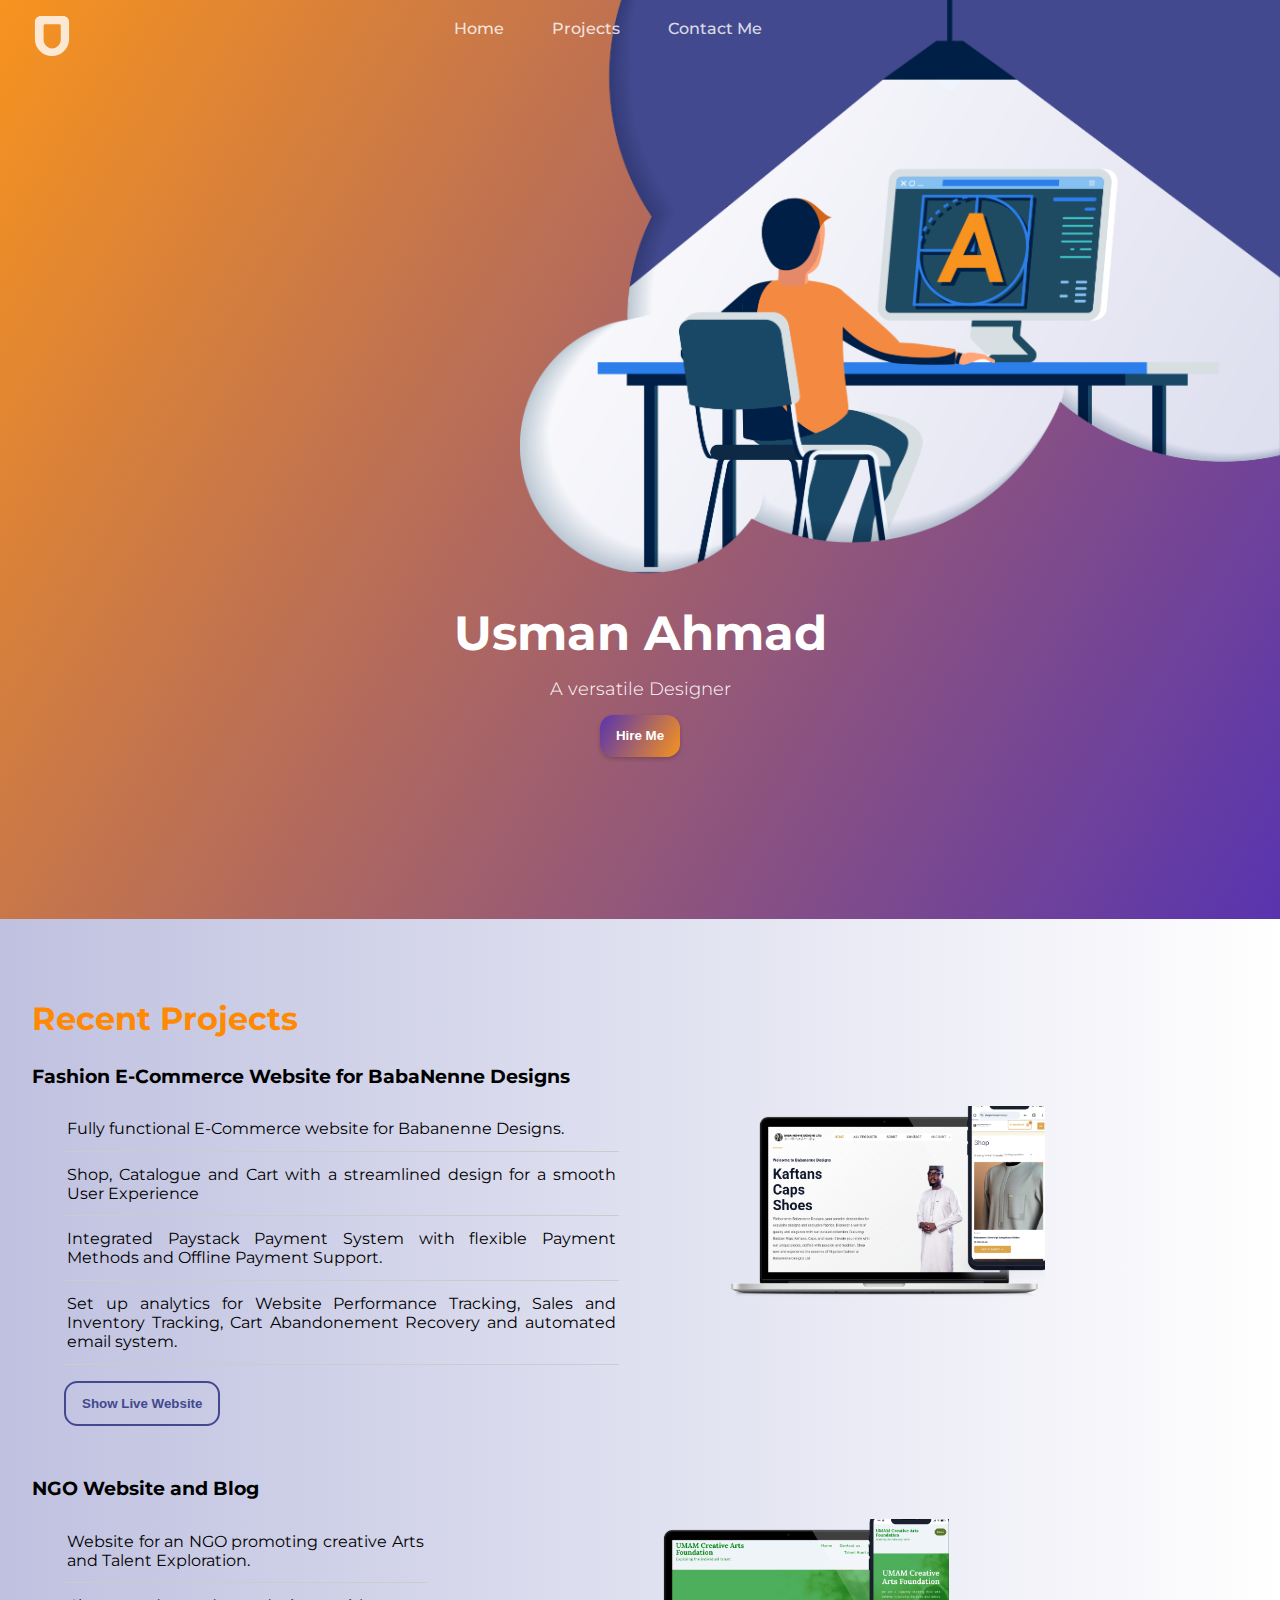
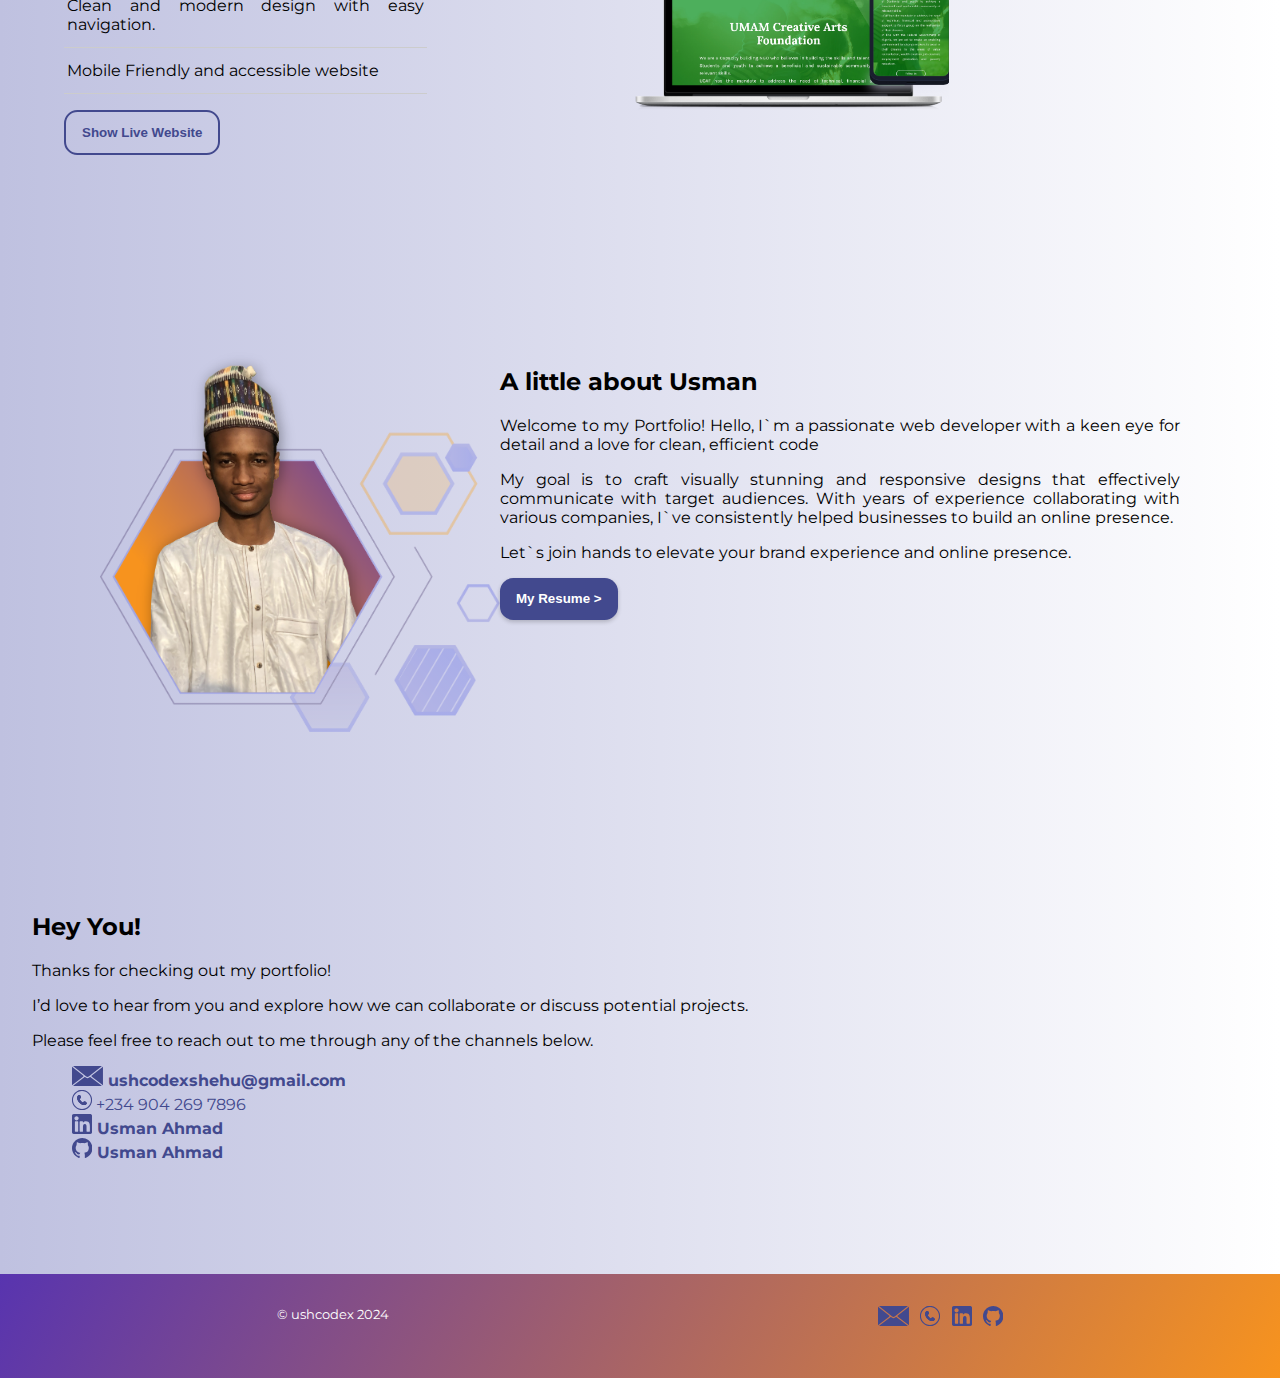
==== commit 38d06e50: "Update index.html" ====
--- a/index.html
+++ b/index.html
@@ -4,7 +4,7 @@
 	<meta charset="UTF-8">
 	<meta name="viewport" content="width=device-width, initial-scale=1.0">
 	<title>Usman Ahmad`s Portfolio</title>
-	<link rel="stylesheet" href="./ai.css">
+	<link rel="stylesheet" href="./style.css">
 	<link rel="preconnect" href="https://fonts.googleapis.com">
 	<link rel="preconnect" href="https://fonts.gstatic.com" crossorigin>
 	<link href="https://fonts.googleapis.com/css2?family=Montserrat:ital,wght@0,100..900;1,100..900&display=swap" rel="stylesheet">
--- a/style.css
+++ b/style.css
@@ -0,0 +1,245 @@
+
+body {
+	margin: 0px;
+	font-family: "Montserrat", sans-serif;
+	text-align: justify;
+	overflow-x: hidden;
+}
+
+header {
+	background: linear-gradient(300deg, #5834AF, #F7931E);
+	color: white;
+}
+
+nav {
+	display: flex;
+	padding-left: 2rem;
+	padding-top: 1rem;
+	z-index: 1;
+	position: absolute;
+	width: 100%;
+	opacity: 0.8;
+	max-width: 1080px;
+}
+
+
+nav .container {
+	align-items: center;
+	padding-right: 1rem;
+	justify-self: flex-end;
+}
+
+nav a {
+	color: white;
+	font-weight: 500;
+	text-decoration: none;
+	margin: 0rem 1.5rem 1rem;
+	
+}
+
+nav a:hover {
+	color: #ccc;
+}
+
+#logo {
+	width: 40px;
+	height: 40px;
+	fill: white;
+	margin-right: 1rem;
+}
+button {
+	padding: 1em 1.2em;
+	border-radius: 1em;
+	border: none;
+	background-color: #42498E;
+	color: white;
+	box-shadow: 0px 2px 4px rgba(0,0,0,0.2);
+	cursor: pointer;
+}
+
+#hero button{
+    background: linear-gradient(120deg, #5834AF, #F7931E); 
+}
+
+#hero a {
+	color: white;
+}
+
+a {
+	text-decoration: none;
+	color: #42498E;
+	font-weight: bolder;
+}
+
+#about button a{
+	color: white;
+}
+
+main {
+	background: linear-gradient(90deg, #BFC1E0, #FFFFFF);
+}
+
+.outline {
+	background: none;
+	box-shadow: none;
+	color: #42498E;
+	border: none;
+	margin-top: 1rem;
+	margin-bottom: 2rem;
+	border: solid 2px;
+}
+
+.outline:hover {
+	background-color: #42498E;
+	color: white;
+}
+
+
+.icon {
+	height: 20px;
+	fill: #42498E;
+}
+
+#hero {
+	padding: 2rem;
+	height: 95vh;
+	background: linear-gradient(300deg, #5834AF, #F7931E);
+	color: white;
+}
+
+#hero img {
+	position: absolute;
+	top: 0%;
+	right: 0%;
+	max-height: 65vh;
+	object-fit:contain;
+}
+
+.herocontent {
+	padding-top: 60vh;
+	text-align: center;
+}
+
+.herocontent h1 {
+	font-size: xxx-large;
+	font-weight: 700;
+	margin-bottom: 1rem;
+}
+
+.herocontent h2 {
+	font-size: large;
+	font-weight: 300;
+	margin-top: 0px;
+	padding-top: 0px;
+}
+
+#projects {
+	padding: 5rem 2rem;
+}
+
+#projects h2 {
+	margin-top: 0px;
+	font-size: xx-large;
+	color: #ff8902;
+}
+
+#projects .container {
+	flex-direction: row-reverse;
+	align-items: flex-start;
+	margin-left: 0px;
+}
+
+#projects img {
+	width: 100%;
+	height: 200px;
+	object-fit: contain;
+	margin-bottom: 2rem;
+}
+
+#projects ul {
+	list-style-type: none;
+	padding: 0;
+	margin: 0;
+}
+
+#projects li {
+	padding: 0.8rem 0.2rem;
+	border-bottom: 1px solid #ccc;
+}
+
+#projects li:last-child {
+	border-bottom: none;
+}
+
+#about {
+	padding: 5rem 2rem;
+	
+}
+
+
+
+
+#contact {
+	padding: 5rem 2rem;
+	
+}
+
+#contact ul{
+	list-style: none;
+	margin-bottom: 2rem;
+	color: #42498E;
+	
+}
+
+#footer {
+	background: linear-gradient(120deg, #5834AF, #F7931E);
+	color: white;
+	padding: 2rem;
+	text-align: center;
+	display: flex;
+	justify-content: space-around;
+}
+
+#footer ul {
+	list-style-type: none;
+	padding: 0;
+	margin: 0;
+	display: flex;
+	gap: 0.7rem;
+}
+
+#footer li {
+	margin-bottom: 1rem;
+}
+
+#footer a {
+	color: white;
+	text-decoration: none;
+}
+
+.container {
+	display: flex;
+	max-width: 1080px;
+	margin: 0 auto;
+	padding: 0 2rem;
+}
+
+@media (max-width: 920px) {
+	.container {
+		flex-wrap: wrap;
+	}
+	nav .container {
+		justify-content: flex-end;
+	}
+	#projects .container {
+		flex-direction: column;
+	}
+	#projects img {
+		object-fit:cover;
+		height: auto;
+	}
+	#about img{
+		height: auto;
+		max-width: 80%;
+	}
+}
